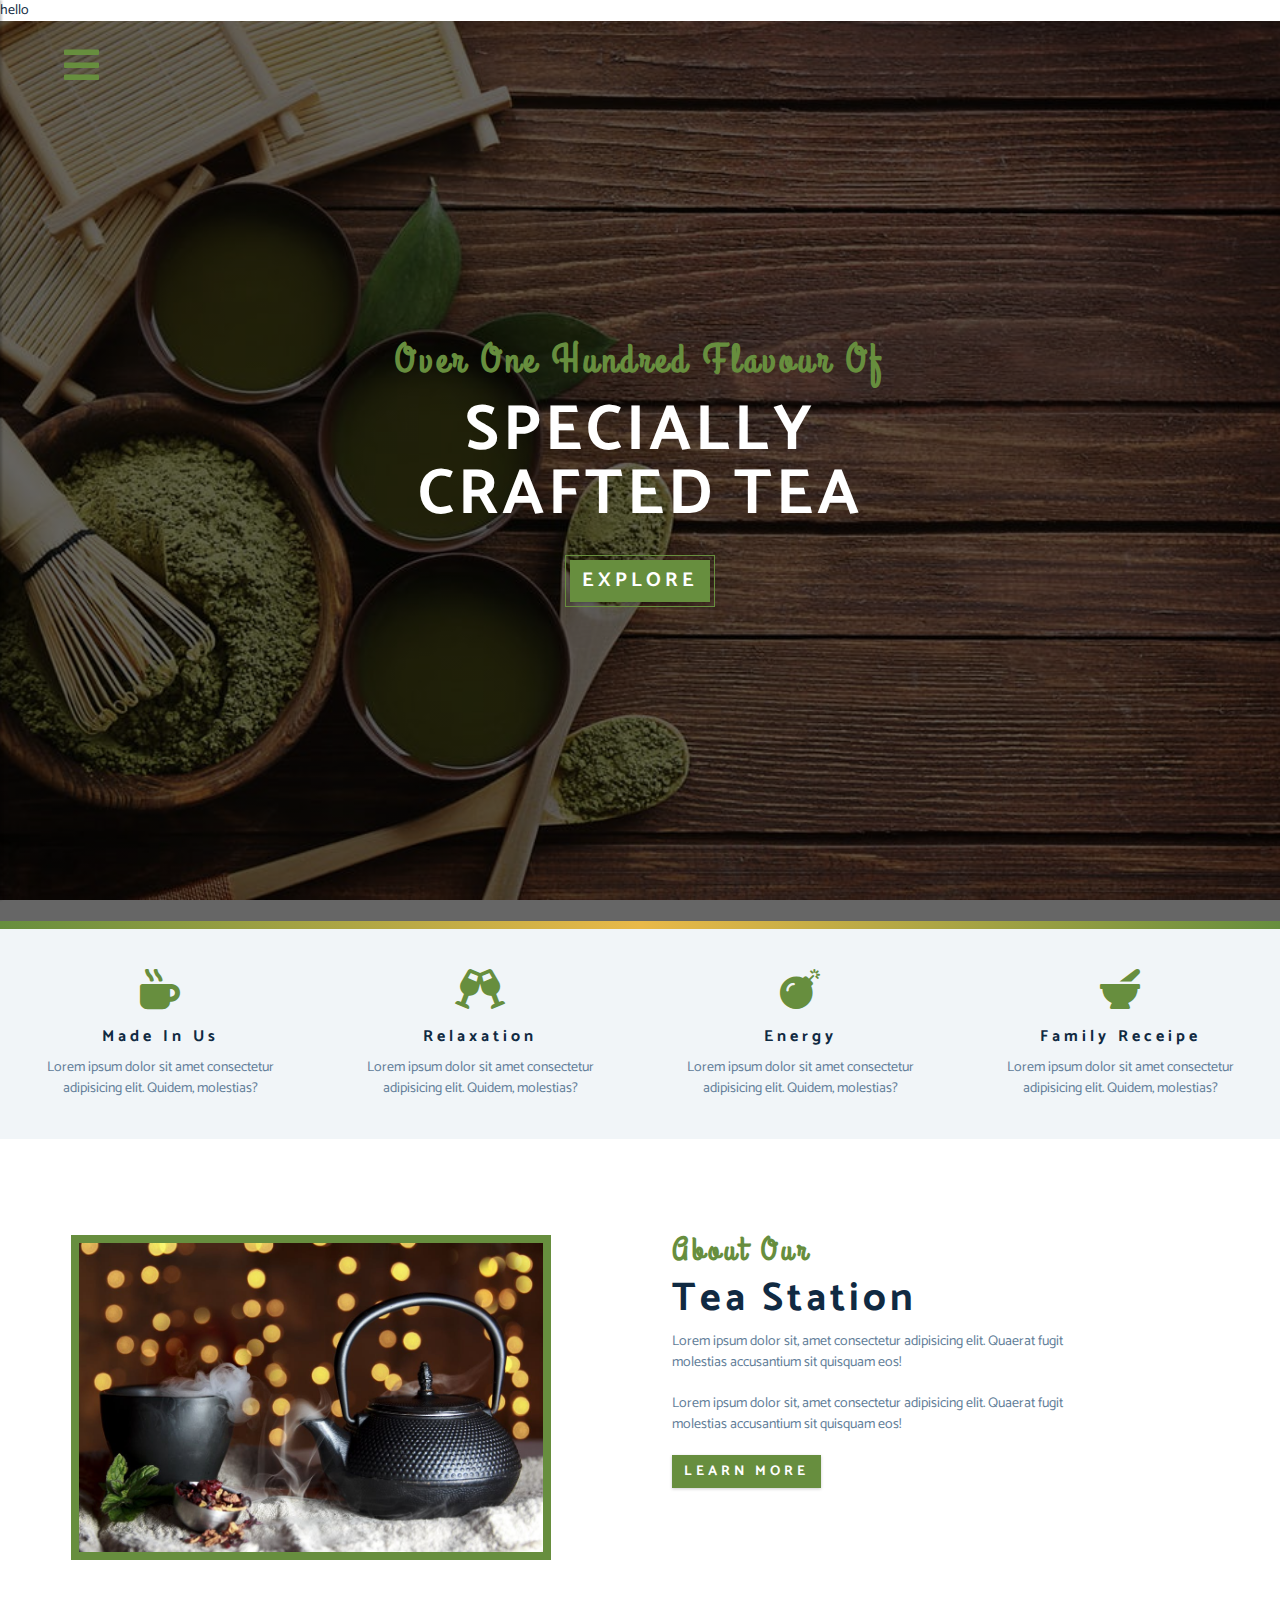
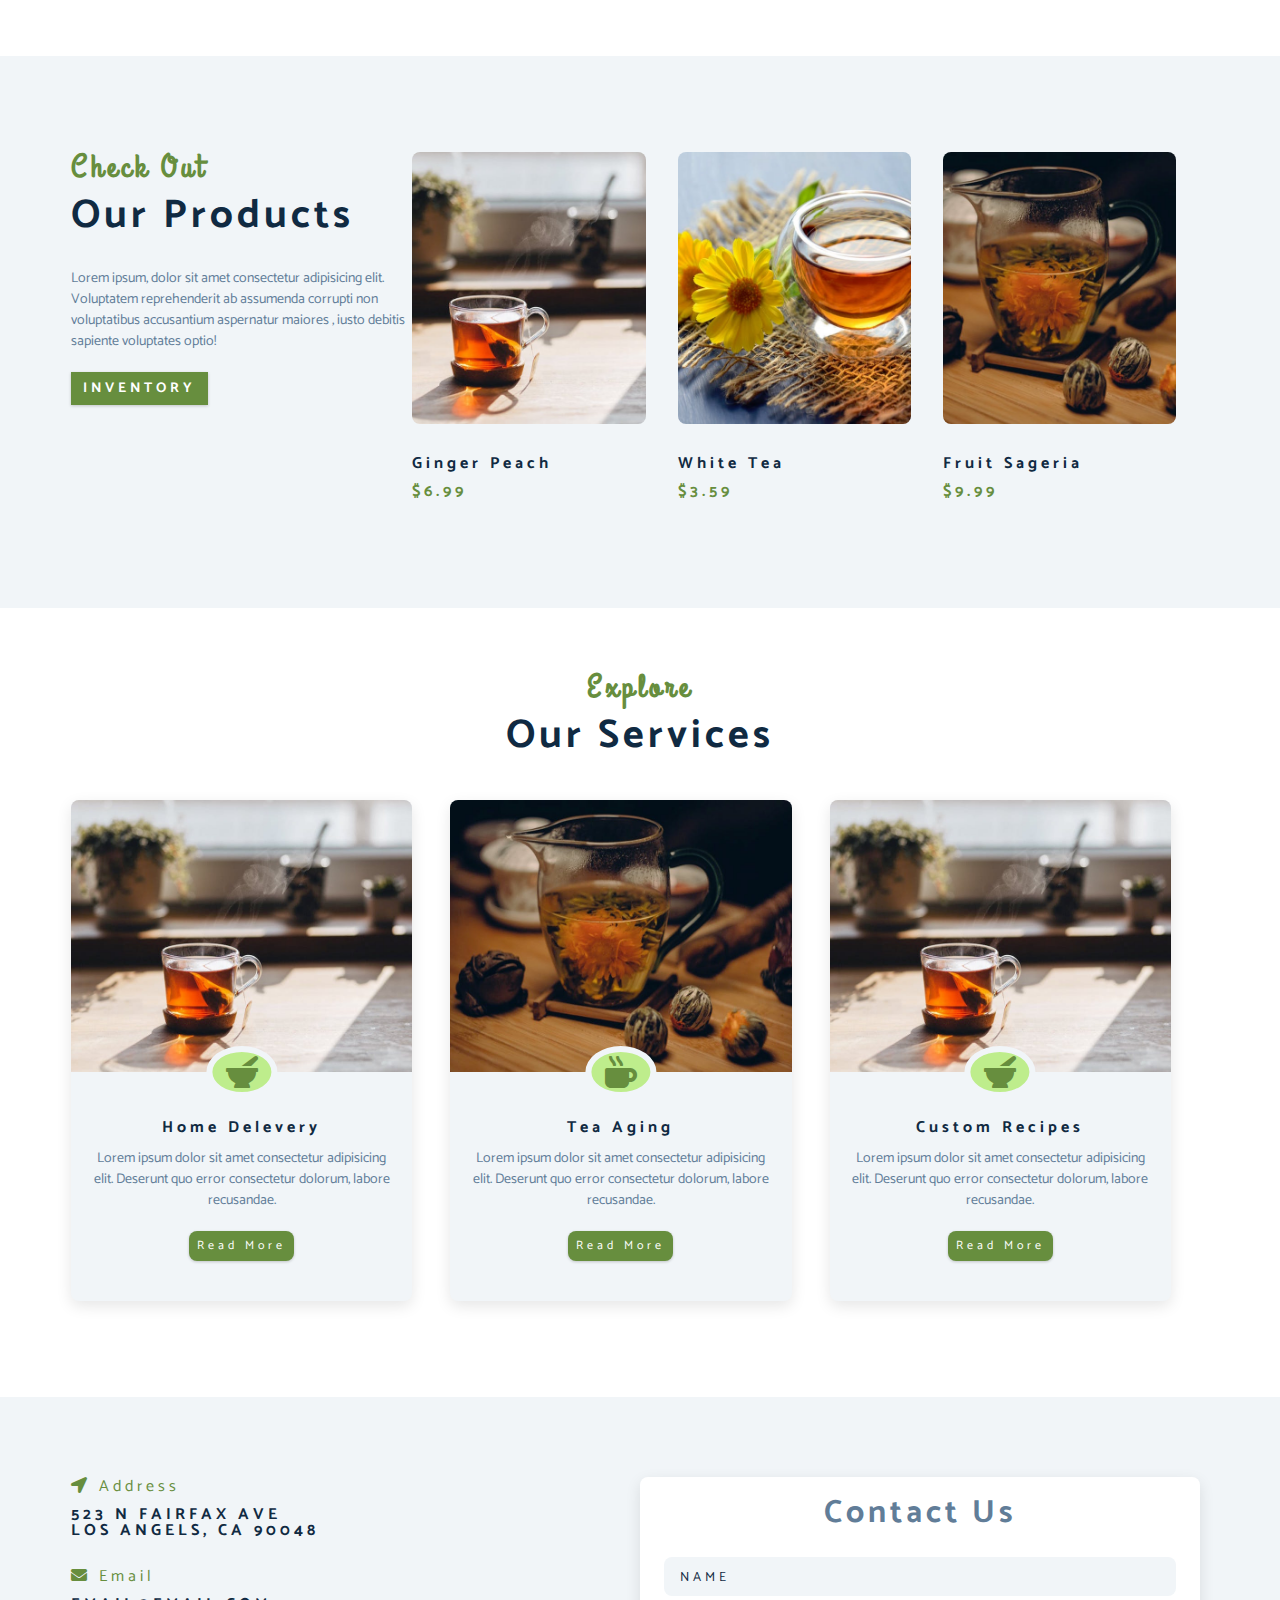
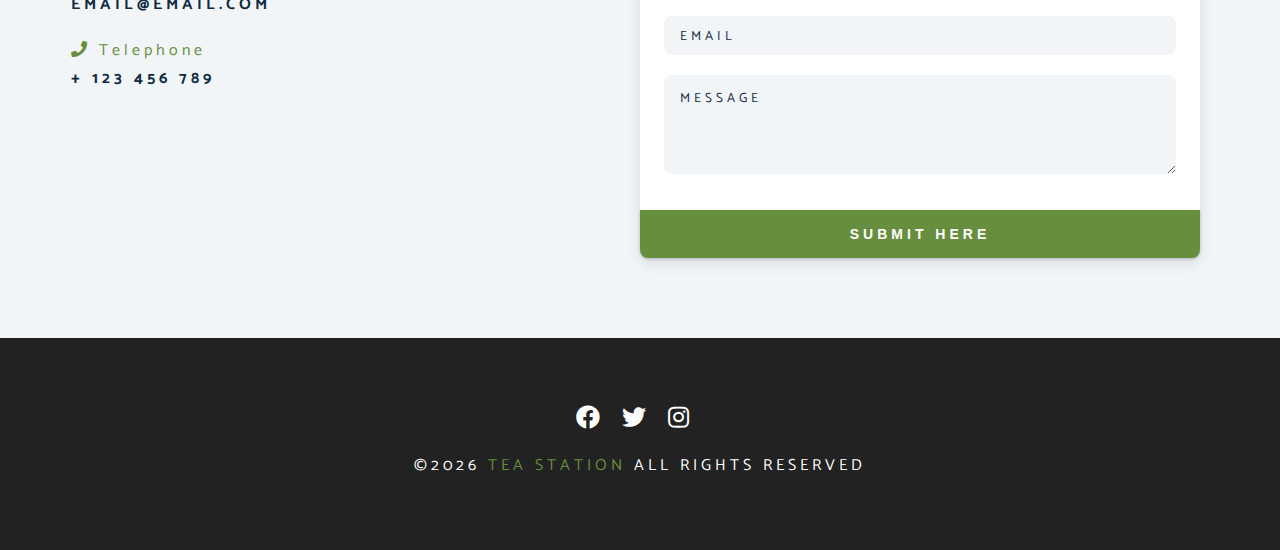
==== index.html @ e744606d "First commit" ====
hello
<!DOCTYPE html>
<html lang="en">

<head>
  <meta charset="UTF-8" />
  <meta name="viewport" content="width=device-width, initial-scale=1.0" />
  <meta http-equiv="X-UA-Compatible" content="ie=edge" />
  <title>Tea Station || About</title>
  <!-- font-awesome -->
  <link rel="stylesheet" href="./fontawesome-free-5.15.2-web/css/all.min.css" />

  <!-- custom css -->
  <link rel="stylesheet" href="./css/styles.css" />
</head>

<body>
 
     <!--navbar  -->
     <!-- nav button -->
    <span class="nav-btn" id="nav-btn">
      <i class="fas fa-bars"></i>
    </span>
      <nav class="navbar" id="navbar">
        <div class="navbar-header">
          <span class="nav-close" id="nav-close">
            <i class="fas fa-times"></i>
          </span>
        </div>
       
        <ul class="nav-items">
          <li><a href="index.html" class="nav-link">home</a></li>
          <li><a href="skills.html" class="nav-link">skills</a></li>
          <li><a href="about.html" class="nav-link">about</a></li>
          <li><a href="products.html" class="nav-link">products</a></li>
        </ul>
      </nav>
    
  <!--header-->
  <header class="header">
    <div class="banner">
      <h2>Over one hundred flavour of</h2>
      <h1>specially<br>crafted tea</h1>
      <a href="skills.html" class="btn banner-btn">
        explore
      </a>
    </div>
  </header>

  <!-- End of the header -->

  <!-- content divider -->
  <div class="content-divider"></div>

  <!-- 
  =============================
  skill section
  =============================
 -->

  <!-- skills section -->
  <section class="skills clearfix">
    <!-- single skill -->
    <article class="skill">
      <span class="skill-icon"><i class="fas fa-mug-hot"></i>
      </span>
      <h4 class="skill-title">made in us</h4>
      <p class="skill-text">
        Lorem ipsum dolor sit amet consectetur
        adipisicing elit. Quidem, molestias?</p>
    </article>
    <!-- end of single skill -->

    <article class="skill">
      <span class="skill-icon"><i class="fas fa-glass-cheers"></i>
      </span>
      <h4 class="skill-title">Relaxation </h4>
      <p class="skill-text">
        Lorem ipsum dolor sit amet consectetur
        adipisicing elit. Quidem, molestias?</p>
    </article>


    <article class="skill">
      <span class="skill-icon"><i class="fas fa-bomb"></i>
      </span>
      <h4 class="skill-title">Energy</h4>
      <p class="skill-text">
        Lorem ipsum dolor sit amet consectetur
        adipisicing elit. Quidem, molestias?</p>
    </article>

    <article class="skill">
      <span class="skill-icon"><i class="fas fa-mortar-pestle"></i>
      </span>
      <h4 class="skill-title">family receipe</h4>
      <p class="skill-text">
        Lorem ipsum dolor sit amet consectetur
        adipisicing elit. Quidem, molestias?</p>
    </article>
  </section>

    <!-- end of skills section -->

    <!-- 
  =============================
  about section
  =============================
 -->

    <!-- about section-->
    <section>
      <div class="section-center clearfix">
        <!-- about img -->
        <article class="about-img">
          <div class="about-picture-container">
            <img src="./images/about-bcg.jpeg" alt="tea kittle" class="about-picture">
          </div>
        </article>
        <!-- about info -->
        <article class="about-info">
          <!-- section title-->
          <div class="section-title">
            <h3>about our</h3>
            <h2>tea station</h2>
            <!-- end of section title -->
            <p class="about-text">
              Lorem ipsum dolor sit, amet consectetur
              adipisicing elit. Quaerat fugit molestias
              accusantium sit quisquam eos!
            </p>
            <p class="about-text">
              Lorem ipsum dolor sit, amet consectetur
              adipisicing elit. Quaerat fugit molestias
              accusantium sit quisquam eos!
            </p>

            <a href="about.html" class="btn">learn more</a>
          </div>
        </article>
      </div>
    </section>

    <!-- end of about -->

    <!-- 
  =============================
  product section
  =============================
 -->

    <!-- product  section-->
    <section class="products">
      <div class="section-center clearfix">
        <!-- product info -->
        <article class="products-info">
          <!-- section title-->
          <div class="section-title">
            <h3>check out</h3>
            <h2>our products</h2>
          </div>
          <!-- end of section title -->
          <p class="product-text">
            Lorem ipsum, dolor sit amet consectetur adipisicing elit.
            Voluptatem reprehenderit ab assumenda corrupti non voluptatibus accusantium aspernatur maiores
            , iusto debitis sapiente voluptates optio!
          </p>
          <a href="products.html" class="btn">inventory</a>
        </article>
        <!-- product inventory -->
        <article class="products-inventory clearefix">
          <!-- single product -->
          <div class="product">
            <img src="./images/product-1.jpeg" alt="single product" class="product-img">
            <h4 class="product-title">ginger peach</h4>
            <h4 class="product-price">$6.99</h4>
          </div>
          <!-- end of single product -->

          <div class="product">
            <img src="./images/product-2.jpeg" alt="single product" class="product-img">
            <h4 class="product-title">white tea</h4>
            <h4 class="product-price">$3.59</h4>
          </div>
          <!-- end of single product -->

          <div class="product">
            <img src="./images/product-3.jpeg" alt="single product" class="product-img">
            <h4 class="product-title">fruit sageria</h4>
            <h4 class="product-price">$9.99</h4>
          </div>
          <!-- end of single product -->

        </article>

      </div>
    </section>

    <!-- end of product section -->

    <!-- 
  =============================
  services section
  =============================
 -->
    <!-- Services section -->
    <section class="services">
      <!-- section title-->
      <div class="section-title services-title">
        <h3>explore</h3>
        <h2>our services</h2>
      </div>
      <!-- end of section title -->

      <div class="section-center clearfix">

        <!-- single card -->
        <article class="service-card">
          <!-- image container -->
          <div class="service-img-container">
            <img src="./images/product-1.jpeg" class="service-img" alt="single service">
            <!-- service icon -->
            <span class="service-icon">
              <i class="fas fa-mortar-pestle fa-fw">
                <!--fw class all image shd be in same dimension eg: circle image in center
                  of the container
                 fw class is from font awesome-->
              </i>
            </span>
          </div>

          <!-- service-info -->
          <div class="service-info">
            <h4>home delevery</h4>
            <p>Lorem ipsum dolor sit amet consectetur adipisicing elit.
              Deserunt quo error consectetur dolorum, labore recusandae.</p>

            <a href="products.html" class="btn service-btn">read more</a>
          </div>

        </article>

        <!-- single card -->
        <article class="service-card">
          <!-- image container -->
          <div class="service-img-container">
            <img src="./images/product-3.jpeg" class="service-img" alt="single service">
            <!-- service icon -->
            <span class="service-icon">
              <i class="fas fa-mug-hot fa-fw">
                <!--fw class all image shd be in same dimension eg: circle image in center
                    of the container -->
              </i>
            </span>
          </div>

          <!-- service-info -->
          <div class="service-info">
            <h4>tea aging</h4>
            <p>Lorem ipsum dolor sit amet consectetur adipisicing elit.
              Deserunt quo error consectetur dolorum, labore recusandae.</p>

            <a href="products.html" class="btn service-btn">read more</a>
          </div>
        </article>

        <!-- single card -->
        <article class="service-card">
          <!-- image container -->
          <div class="service-img-container">
            <img src="./images/product-1.jpeg" class="service-img" alt="single service">
            <!-- service icon -->
            <span class="service-icon">
              <i class="fas fa-mortar-pestle fa-fw">
                <!--fw class all image shd be in same dimension eg: circle image in center
                    of the container -->
              </i>
            </span>
          </div>

          <!-- service-info -->
          <div class="service-info">
            <h4>custom recipes</h4>
            <p>Lorem ipsum dolor sit amet consectetur adipisicing elit.
              Deserunt quo error consectetur dolorum, labore recusandae.</p>

            <a href="products.html" class="btn service-btn">read more</a>
          </div>
      </div>

      </article>

      <!-- end of single card -->
    </section>
    <!-- end of services section -->

    <!-- 
  =============================
  contact section
  =============================
 -->

    <!-- contact  -->
    <section class="contact">
      <div class="section-center clearfix">
        <!-- contact-info-->
        <article class="contact-info">
          <!-- contact item -->
          <div class="contact-item">
            <h4 class="contact-title">
              <span class="contact-icon">
                <i class="fas fa-location-arrow"></i>
              </span>
              address
            </h4>
            <h4 class="contact-text">
              523 N Fairfax Ave <br />
              Los Angels, CA 90048
            </h4>
          </div>
          <!-- end of contact  -->

          <!-- contact item -->
          <div class="contact-item">
            <h4 class="contact-title">
              <span class="contact-icon">
                <i class="fas fa-envelope"></i>
              </span>
              email
            </h4>
            <h4 class="contact-text">
              email@email.com
            </h4>
          </div>
          <!-- end of contact  -->

          <!-- contact item -->
          <div class="contact-item">
            <h4 class="contact-title">
              <span class="contact-icon">
                <i class="fas fa-phone"></i>
              </span>
              telephone
            </h4>
            <h4 class="contact-text">
              + 123 456 789
            </h4>
          </div>
          <!-- end of contact  -->

        </article>
        <!-- contact form -->

        

        <article class="contact-form">
          <h3>contact us</h3>
          <form action="https://formspree.io/f/xdopjjdy" method="POST">
            <!-- action url is fromspree -->
            <div class="form-group">
              <!-- inputs -->
              <input type="text" placeholder="name" class="form-control" name="name" />
              <input type="email" placeholder="email" class="form-control" name="email" />
              <textarea name="message" placeholder="message" class="form-control" rows="5"></textarea>
            </div>
            <!-- button -->
            <button type="submit" class="submit-btn btn">submit here</button>
          </form>

        </article>

      </div>
    </section>
    <!-- end of contact  -->

    <!-- 
      ==========================
      form submission
      ============================

      url = go to formspree.com
      register there
      username="snehadsea@gmail.com"
      password=sneha@1998
    
  -->



    <!-- 
  =============================
  footer section
  =============================
 -->
    <!-- footer -->

    <footer class="footer">
      <div class="section-center">
        <div class="section-icons">
          <!-- social icon -->
          <a href="#" class="social-icon">
            <i class="fab fa-facebook"></i>
          </a>
          <!-- end of social icon-->
          <!-- social icon -->
          <a href="#" class="social-icon">
            <i class="fab fa-twitter"></i>
          </a>
          <!-- end of social icon-->
          <!-- social icon -->
          <a href="#" class="social-icon">
            <i class="fab fa-instagram"></i>
          </a>
          <!-- end of social icon-->
        </div>
        <h4 class="footer-text">
          &copy;<span id="date"></span>
          <!-- id="date" is javascript code -->
          <span class="company">tea station</span>
          all rights reserved
        </h4>
      </div>
    </footer>

    <script src="app.js"></script>

    

</body>

</html>
---- css/styles.css ----
/*
======================
Fonts
======================
 */

@import url("https://fonts.googleapis.com/css?family=Catamaran:400,700|Grand+Hotel");

/* 
==============
variables
==============
 */
/* global styles */

 :root{
     --clr-primary:#678e3e;
     --clr-primary-light:#beed8c;
     --clr-grey-1:#102a42;
     --clr-grey-5:#617d98;
     --clr-grey-10:#f1f5f8;
     --clr-white:#fff;
     --ff-primary:"catamaran",sans-serif;
     --ff-secoundary:"Grand Hotel",cursive;
     --transition:all 3s linear;
     --spacing:0.25rem;
     --radius:0.5rem;
 }

 *{
     margin:0;
     padding:0;
     box-sizing: border-box;
 }

 body{
     font-family:var(--ff-primary);
     background: var(--clr-white);
     color:var(--clr-grey-1);
     line-height:1.5;
     font-size:0.875rem;
 }

 a{
     text-decoration: none;
 }

 img{
     width:100%;
     display:block; 
 }

 h1,h2,h3,h4{
     letter-spacing:var(--spacing);
     text-transform:capitalize;
     line-height: 1.25;
     margin-bottom:0.75rem;
 }

 h1{
     font-size:3rem;
 }
 h2{
    font-size:2rem;
 }
 h3{
    font-size:1.5rem;
  }
 h4{
   font-size:0.875rem;
 }
 p{
     margin-bottom: 1.25rem;
 }

 /* for large screen */

 @media screen and (min-width:800px){
 
 h1{
     font-size: 4rem;
 }
 h2{
    font-size: 2.5rem;
 }

 h3{
    font-size: 2rem;
 }
 
 h4{
    font-size: 1rem;
 }

 h1,h2,h3,h4{
     line-height:1;
    }
    
}

/* more global css*/

.btn{
    text-transform: uppercase;
    background:var(--clr-primary);
    color:var(--clr-white);
    padding:0.375rem 0.75rem;
    letter-spacing: var(--spacing);
    display:inline-block;
    font-weight: 700;
    transition:var(--transition);
    font-size:0.875rem;
    border:none;
    cursor:pointer;
    box-shadow:0 1px 3px rgba(0,0,0,0.2);
    
}

.btn:hover{
    color:var(--clr-primary);
    background:var(--clr-primary-light);
}

.banner-btn{
    outline:0.12rem solid var(--clr-primary);
    outline-offset:0.25rem;
    font-size:1.25rem;
    padding:1rem 1.75 rem;
    /* animation */
    animation: show 5s linear 2;
}

.clearfix::after, .clearfix::before{
    content:'';
    clear:both;
    display:table;

}
.section-title h3{
    font-family: var(--ff-secoundary);
    color:var(--clr-primary);
}

.section-title{
    margin-bottom: 2rem;
}

.section-center{
    padding: 4rem 0;
    width:85vw;
    margin:0 auto;
    max-width:1170px;
}

@media screen and (min-width:992px){
    .section-center{
        width:95vw;
        padding:4rem 1rem;
    }
}

/*
======================
animation
===================== 
 */

 @keyframes bounce{
     0%{
         transform:scale(1);
     }

     50%{
        transform:scale(2);
    }

    100%{
        transform:scale(1);
    }
 }

 @keyframes slideFromRight{
    0%{
        transform: translateX(100px);
        opacity: 0;
    }

    50%{
        transform: translateX(-200px);
        opacity: 0.5;
   }

   75%{
       transform: translateX(50px);
       opacity: 0.75;
   }
   100%{
        transform: translateX(0px);
        opacity: 1;

   }
}

@keyframes slideFromLeft{
    0%{
        transform: translateX(-100px);
        opacity: 0;
    }

    50%{
        transform: translateX(200px);
        opacity: 0.5;
   }

   75%{
       transform: translateX(-50px);
       opacity: 0.75;
   }
   100%{
        transform: translateX(0px);
        opacity: 1;

   }
}

@keyframes show{
    0%{
        transform: scale(1.5);
        opacity: 0;
    }

    50%{
        transform: scale(2);
        opacity: 0.5;
    }
   100%{
        transform: scale(1);
        opacity:1;

   }
}

/*
 =============
 navbar
 =============
 */

  .nav-btn{
     position:fixed;
     top:5%;
     left:5%;
     font-size:2.5rem;
     color: var(--clr-primary);
     z-index:1;
     cursor:pointer;
     /* animation */
     animation: bounce 2s ease infinite;
 }
  
 /* navbar */
 .navbar {
    position: fixed;
    top: 0;
    left: 0;
    right: 0;
    bottom: 0;
    /* width: 100%;
    height: 100%; */
    background: var(--clr-grey-10);
    z-index: 2;
    box-shadow: 2px 0 2px rgba(0, 0, 0, 0.2);
    /* hide navbar */
    transform: translateX(-100%);
    transition: var(--transition);
  }
  .showNav {
    transform: translate(0);
  }
  .navbar-header {
    text-align: right;
    padding-right: 1rem;
  }
  .nav-close {
    font-size: 2.5rem;
    cursor: pointer;
    color: #f29c9c;
    transition: var(--transition);
  }
  .nav-close:hover {
    color: #bb2525;
  }
  .nav-items {
    list-style-type: none;
  }
  .nav-link {
    display: block;
    font-size: 1.5rem;
    padding: 0.25rem 1rem;
    text-transform: uppercase;
    letter-spacing: var(--spacing);
    color: var(--clr-grey-5);
    transition: var(--transition);
  }
  .nav-link:hover {
    background: var(--clr-primary-light);
    color: var(--clr-primary);
    padding-left: 1.5rem;
    border-left: 0.25rem solid var(--clr-primary);
  }
  @media screen and (min-width: 768px) {
    .navbar {
      width: 30vw;
      max-width: 20rem;
    }
  }

 /*
 =============
 header
 =============
 */
 
 .header{
     min-height:100vh;
     background:linear-gradient(rgba(0,0,0,0.6), rgba(0,0,0,0.6)), url("../images/main-bcg.jpeg") center/cover no-repeat fixed;
     position:relative;
     /* animation */
     overflow-x: hidden;
 }

 .banner{
     text-align:center;
     position: absolute;
     top:50%;
     left:50%;
     transform:translate(-50%,-50%);
 }

 .banner h2{
     font-family:var(--ff-secoundary);
     color:var(--clr-primary);
     /* animation */
     animation: slideFromRight 5s ease-in-out 1;
 }

 .banner h1{
     text-transform: uppercase;
     color:var(--clr-white);
     margin-top:1.25rem;
     margin-bottom:2rem;
     /* animation */
     animation: slideFromLeft 5s ease-in-out 1;
 }

 /* content divider */
.content-divider{
    height:0.5rem;
    background: linear-gradient(to left,var(--clr-primary),#e9b949,var(--clr-primary));
}

/* 
=====================
skills
=====================
*/

.skills{
    background: var(--clr-grey-10);

}

.skill{
    padding: 2.5rem 0;
    text-align:center;
    transition:var(--transition);
}

.skill-icon{
    font-size:2.5rem;
    margin-bottom:1.25rem;
    transition:var(--transition);
    display:inline-block;
    color:var(--clr-primary);
}

.skill-text{
    color:var(--clr-grey-5);
    max-width:17rem;
    margin:0 auto;
}

.skill:hover{
    background: var(--clr-white);
    box-shadow:0 2px var(--clr-primary);
}
.skill:hover .skill-icon{
    transform:translateY(-5px);
}

@media screen and (min-width: 576px) {
.skill{
    float:left;
    width:50%;
}
}

@media screen and (min-width: 1200px) {
    .skill{
        width:25%;
    }
    }

  
/* 
=====================
about
=====================
*/

.about-img,.about-info{
    padding:2rem 0;
}

/*PARENT */
.about-picture-container{
    background:var(--clr-primary);
    border:0.5rem solid var(--clr-primary);
    max-width:30rem;
    /* extra stuff - by using this,image will not go out of 
    container */
    overflow:hidden;
    
}

/* CHILD */
.about-picture{
    transition:var(--transition);
}

.about-picture-container:hover .about-picture{
    opacity:0.5;
    transform:scale(1.2);

}

.about-text{
    max-width:26rem;
    color:var(--clr-grey-5);

}

@media screen and (min-width:992px){
    .about-img,.about-info{
        float:left;
        width:50%;
    }
    .about-info{
        padding-left:2rem;
    }
}


/* 
=====================
product
=====================
*/

.products{
    background:var(--clr-grey-10);
    padding:0;
    
}

.products article{
    padding:2rem 0;  
}

.product-text{
    color:var(--clr-grey-5);
    max-width:26rem;
   
}

.products{
    margin-bottom: 2rem;
}

.product-img{
    border-radius:var(--radius);
    margin-bottom:2rem;
    height:17rem;
    object-fit:cover;
}

.product-price{
    color:var(--clr-primary);
}

@media screen and (min-width:768px){
    .product{
        float:left;
        width:50%;
        padding-right:2rem;
    }
}

@media screen and (min-width:992px){
    .product{
        /* float:left; - no need to mention here already for one 
        product we have mentioned above*/
        width:33.3%;
    }
}

@media screen and (min-width:1200px){
    .products-info{
        float:left;
        width:30%;

    }

    .products-inventory{
        float:left;
        width:70%;
        }

    .products{
        margin-bottom:0;
        padding:0 1rem;
    }
}

/* 
=====================
services
=====================
*/
.services-title{
    margin-top: 4rem;
    margin-bottom:-4rem;
    /* negative -4rem means it will go top */
    text-align:center;
}

.service-card{
    margin:2rem 0;
    background:var(--clr-grey-10);
    border-radius:var(--radius);
    box-shadow: 0 5px 15px rgba(0,0,0,0.1);
    transition: var(--transition);
    
}

.service-card:hover{
    transform:scale(1.05);
    box-shadow: 0 5px 15px rgba(0,0,0,0.2);
}
.service-img{
    height:17rem;
    object-fit:cover;
    border-top-left-radius: var(--radius);
    border-top-right-radius: var(--radius);
}
.service-info{
    text-align:center;
    padding:3rem 1rem 2.5rem 1rem;
}

.service-info p{
    max-width:20rem;
    color:var(--clr-grey-5);
    margin:0 auto;
}

.service-btn {
    font-size: 0.75rem;
    text-transform: capitalize;
    padding:0.375rem 0.5rem;
    border-radius: var(--radius);
    font-weight:400;
    margin-top:1.25rem;
}


@media screen and (min-width:768px){
    .service-card{
        float:left;
        width:45%;
        margin-right:5%;
        /* 100% 45% 90% 5%  2- colums*/
    }

}

@media screen and (min-width:992px){
    .service-card{
        width:30%;
        margin-right:3.33%;
        /* 100% 30% 3.33%  3- colums*/
    }
}

/* icon placing in center */
.service-img-container{
    position:relative;
}

.service-icon {
    position:absolute;
    left:50%;
    bottom: 0;
    font-size: 2rem;
    color: var(--clr-primary);
    background: var(--clr-primary-light);
    padding:0.25rem 0.6rem;
    border-radius:50%;
    transform: translate(-50%);
    transform: translate(-50%,50%);
    border: 0.375rem solid var(--clr-grey-10); 
}

/* 
=====================
contact
=====================
*/

.contact{
    background: var(--clr-grey-10);
}

.contact-form,
.contact-info{
    margin:1rem 0;
}

.contact-item{
    margin-bottom:1.75rem;
}
.contact-title{
    color:var(--clr-primary);
    font-weight:400;
}

.contact-text{
    text-transform: uppercase;
}

.contact-form{
    background: var(--clr-white);
    border-radius:var(--radius);
    text-align:center;
    box-shadow:0 5px 15px rgba(0,0,0,0.1);
    transition: var(--transition);
    max-width:35rem;
   
}


.contact-form:hover{
    box-shadow: 0 5px 15px rgba(0,0,0,0.2);

}

.contact-form h3{
    padding-top: 1.25rem;
    color: var(--clr-grey-5);
}

.form-group{
    padding:1rem 1.5rem;
}

.form-control{
    display:block;
    width:100%;
    padding:0.75rem 1rem;
    border:none;
    margin-bottom:1.25rem;
    background: var(--clr-grey-10);
    border-radius: var(--radius);
    text-transform: uppercase;
    letter-spacing: var(--fr-primary);
}

.form-control::placeholder{
    font-family: var(--ff-primary);
    color:var(--clr-grey-1);
    text-transform: uppercase;
    letter-spacing: var(--spacing);

}

.submit-btn{
    display:block;
    width:100%;
    padding:1rem;
    border-bottom-left-radius: var(--radius);
    border-bottom-right-radius: var(--radius);

}

@media screen and (min-width:992px){
    .contact-form,.contact-info{
        float:left;
        width:50%;
    }

}

/* 
=====================
footer
=====================
*/

.footer{
    background: #222;
    text-align: center;
}

.social-icon{
    color:var(--clr-white);
    font-size: 1.5rem;
    margin-right:1rem;
    transition: var(--transition);

}

.social-icon:hover{
    color: var(--clr-primary);

}

.footer-text{
    margin-top: 1.25rem;
    text-transform: uppercase;
    color: var(--clr-white);
    font-weight: 400;
}

.company{
    color: var(--clr-primary);
}
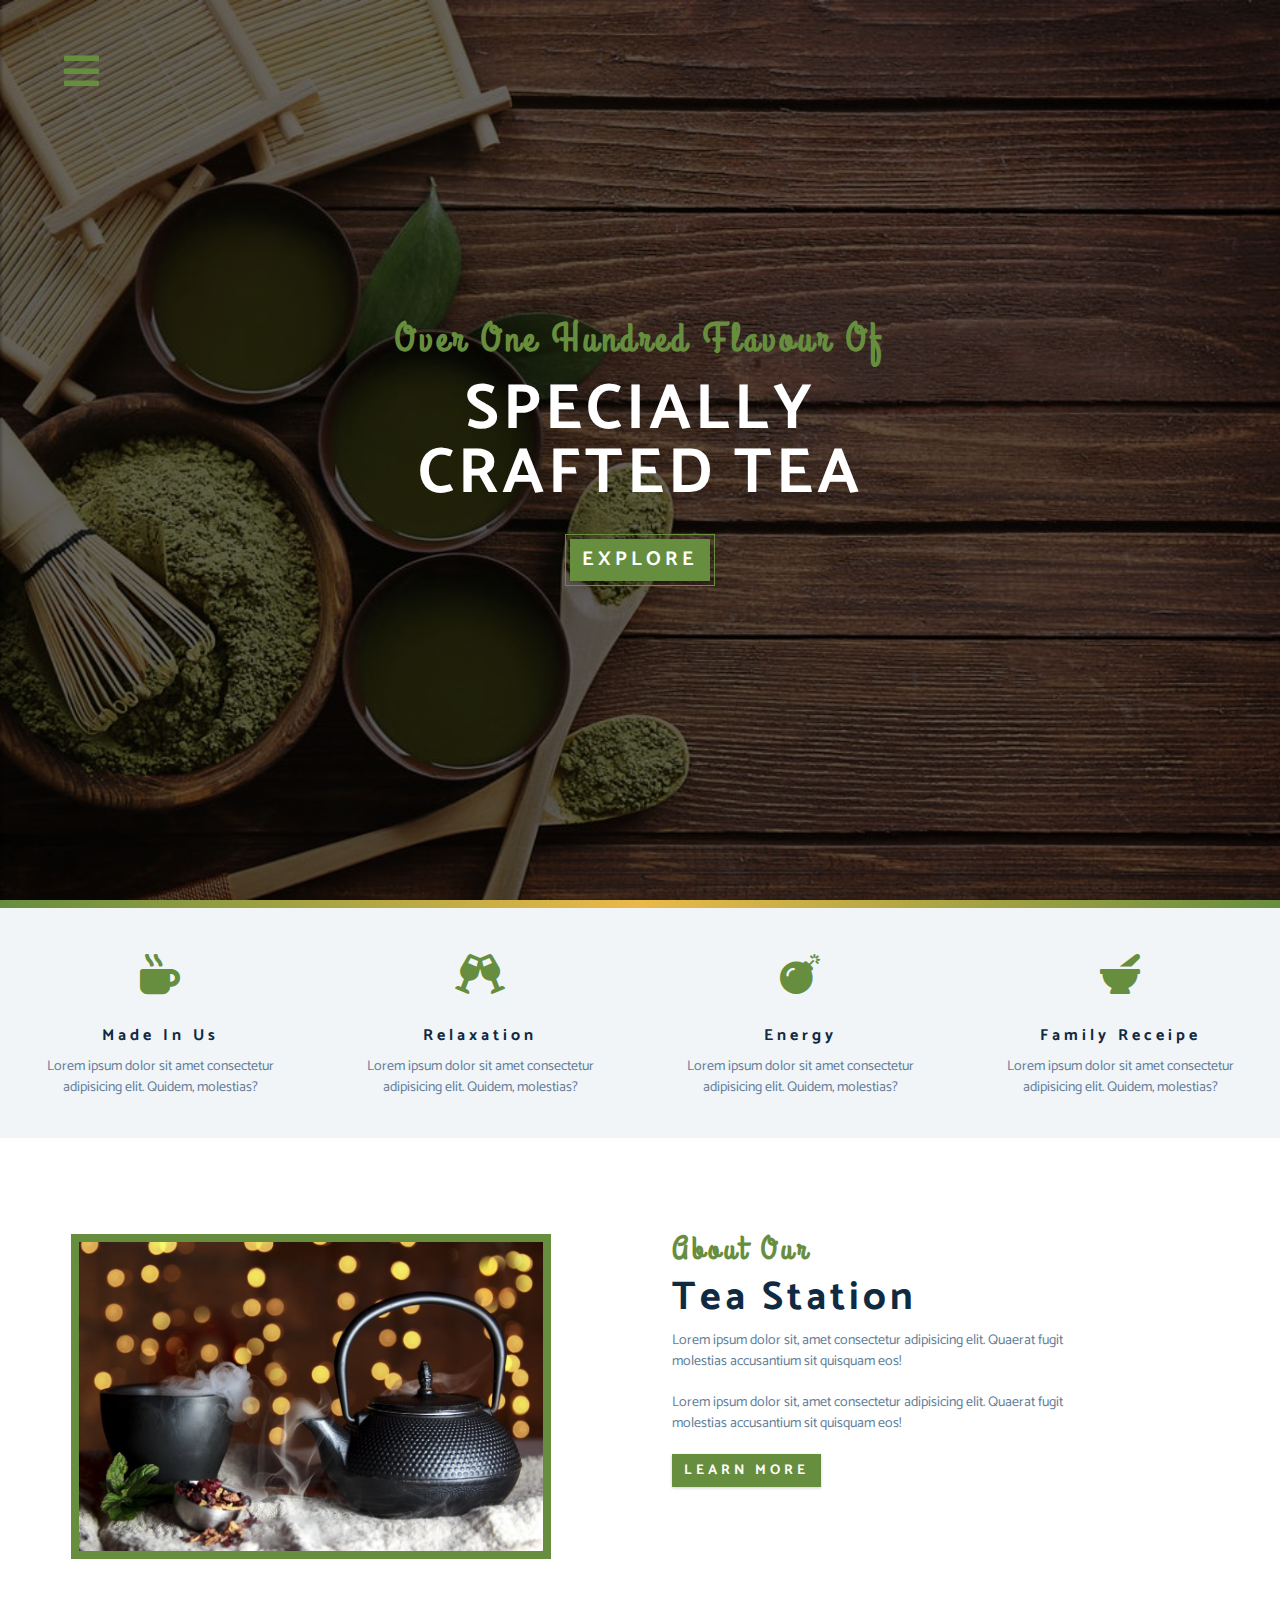
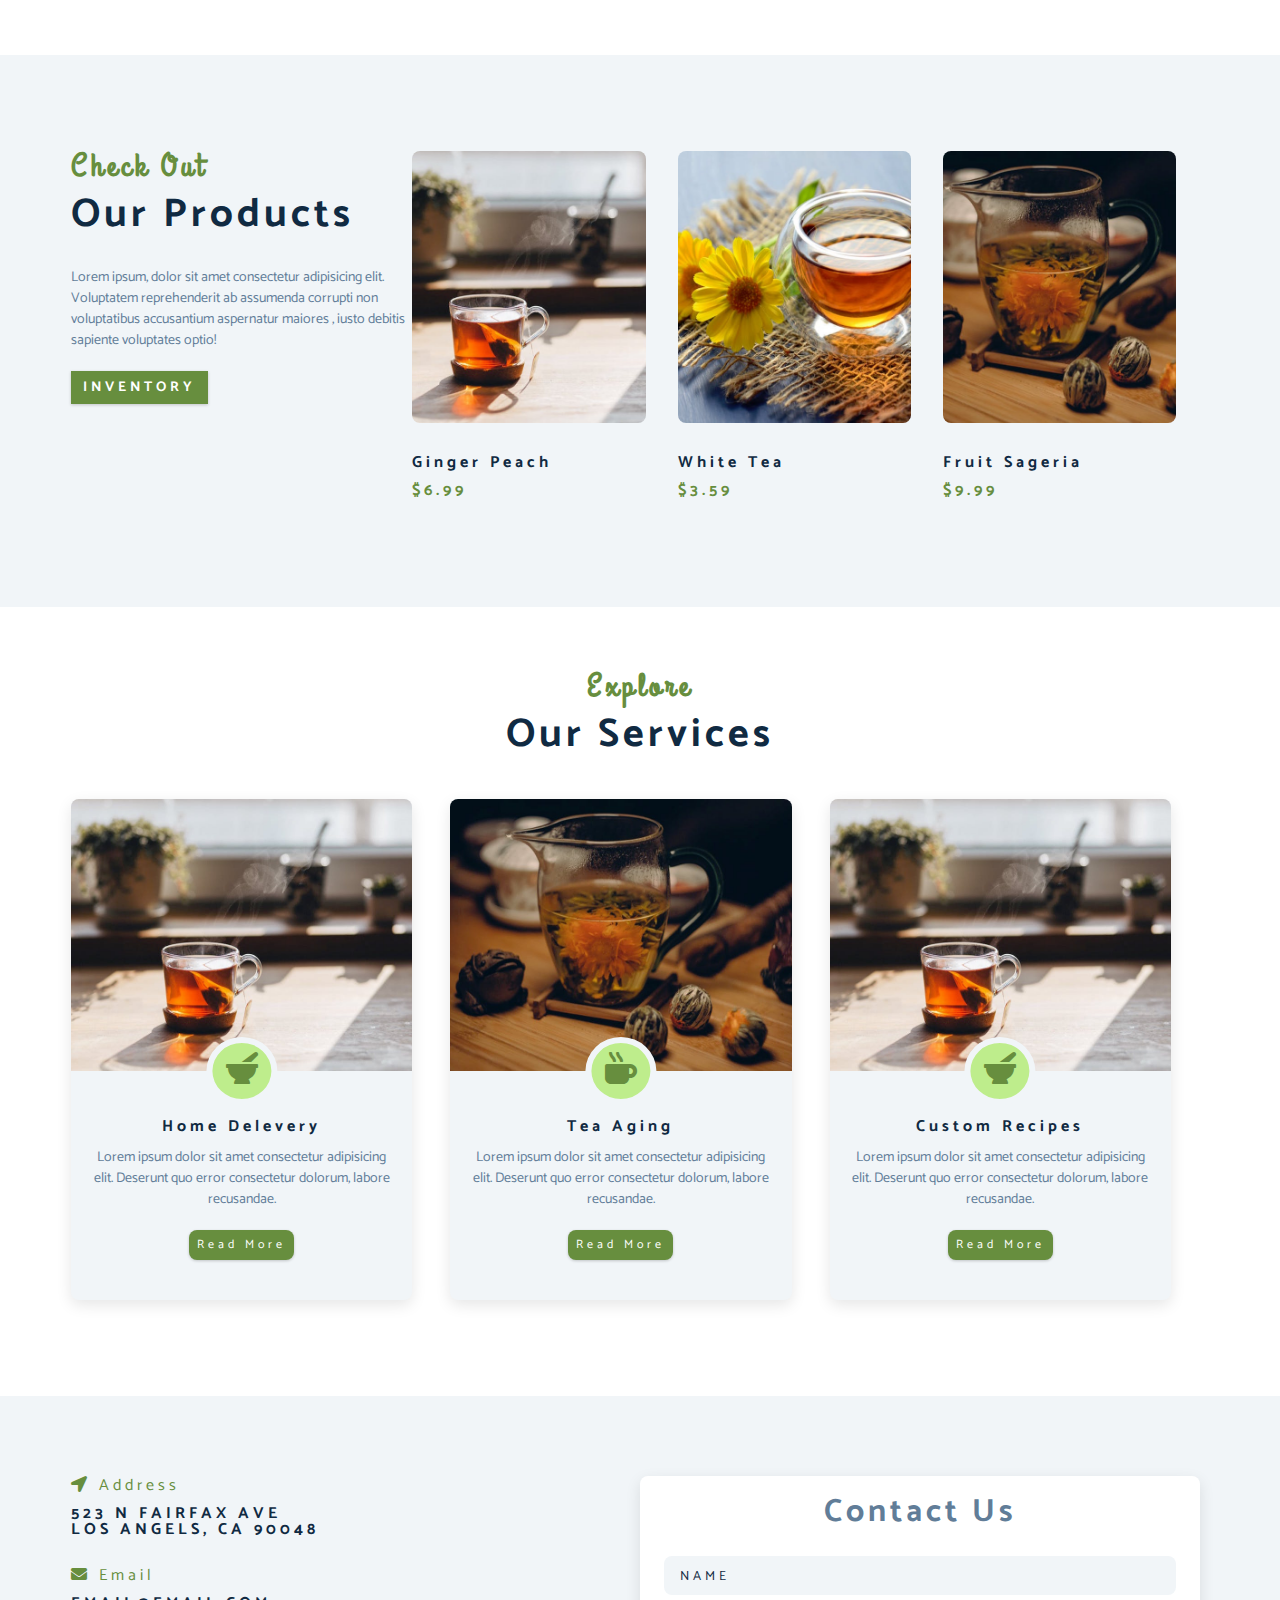
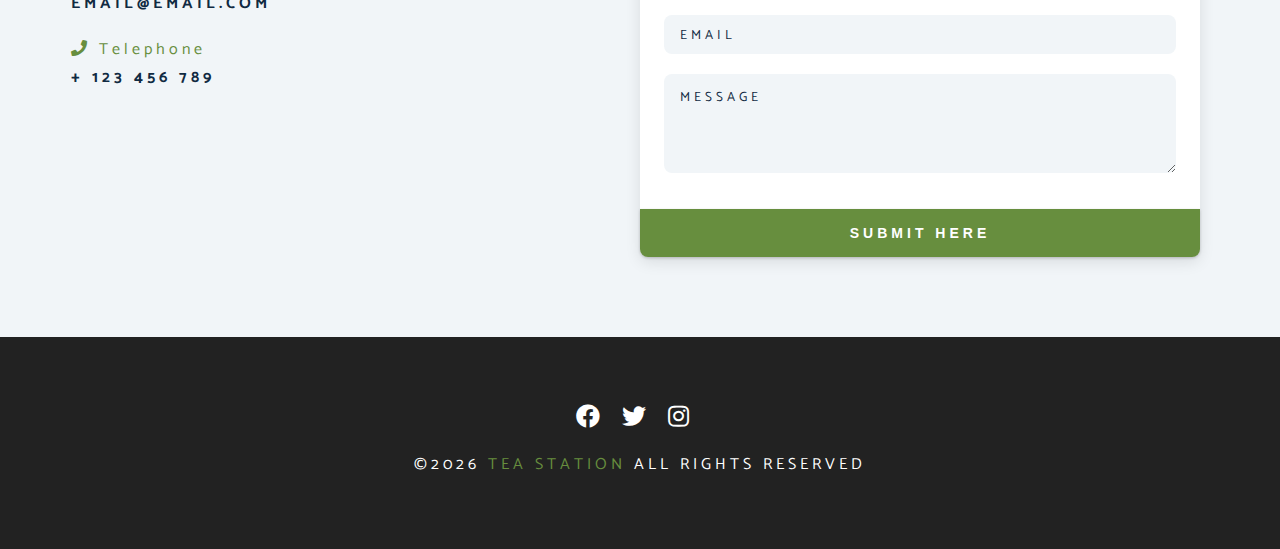
==== commit 252eb920: "Update index.html" ====
--- a/index.html
+++ b/index.html
@@ -1,4 +1,4 @@
-hello
+
 <!DOCTYPE html>
 <html lang="en">
 
@@ -428,4 +428,4 @@
 
 </body>
 
-</html>+</html>
